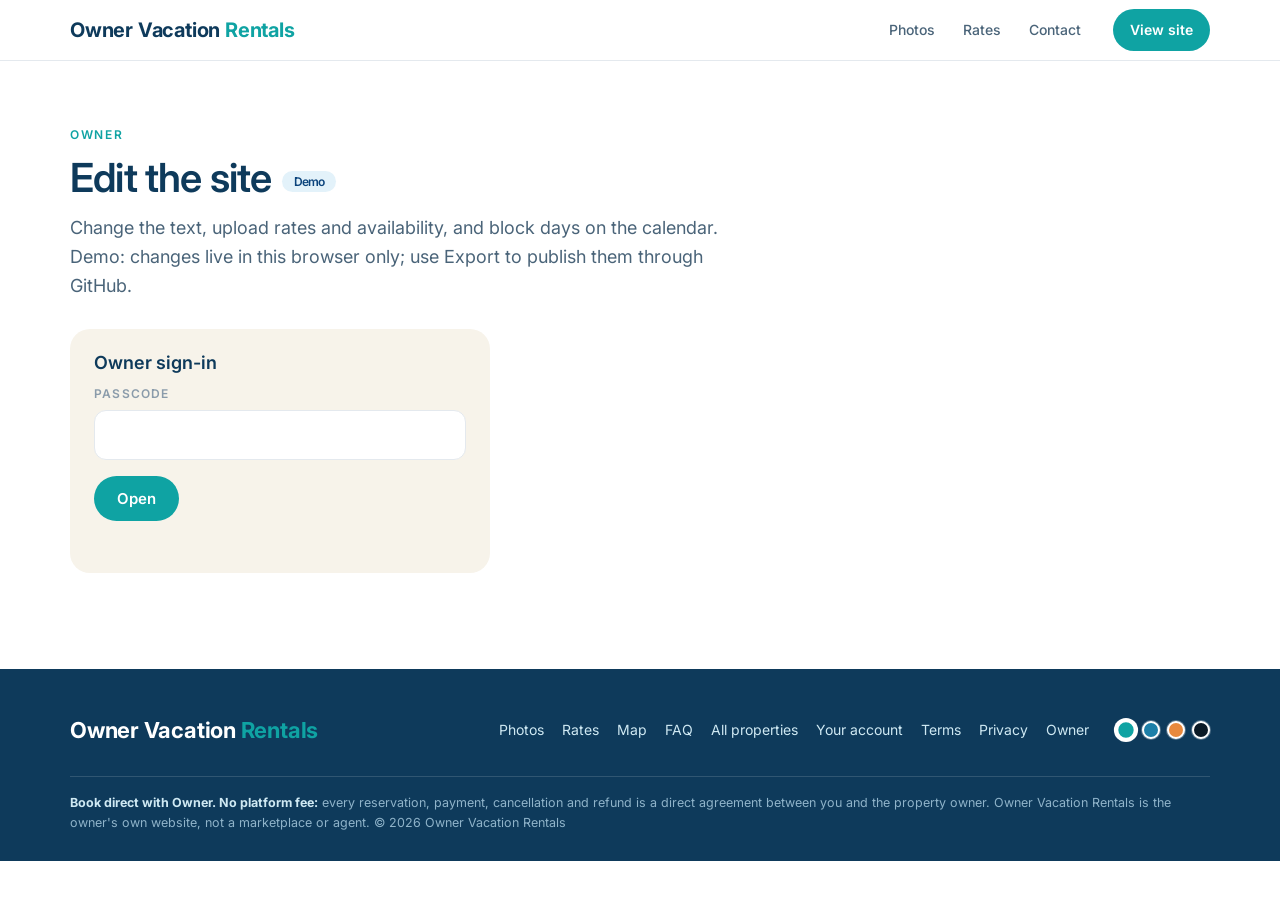
==== admin/index.html @ e8eaf0a7 "Per-domain brand: sundestinonline.com shows SunDestin Online, laketown815.com shows Laketown Wharf 8" ====
<!doctype html>
<html lang="en">
<head>
<meta charset="utf-8">
<meta name="viewport" content="width=device-width, initial-scale=1">
<meta name="robots" content="noindex, nofollow">
<title>Owner tools · Owner Vacation Rentals</title>
<link href="https://fonts.googleapis.com/css2?family=Inter:wght@400;500;600;700&display=swap" rel="stylesheet">
<link rel="stylesheet" href="../css/site_style.css?v=53">
<style>
  .admin_grid{display:grid;grid-template-columns:1fr 1fr;gap:20px}
  .admin_card{background:var(--sand);border-radius:var(--radius);padding:24px}
  .admin_card h3{margin-bottom:6px}
  .admin_card label{display:block;font-size:12px;font-weight:600;letter-spacing:.1em;text-transform:uppercase;color:var(--ink_3);margin:12px 0 6px}
  .admin_card input,.admin_card textarea{width:100%;font:inherit;font-size:15px;padding:12px 14px;border-radius:var(--radius_sm);border:1px solid var(--line);background:var(--page);color:var(--ink)}
  .admin_card textarea{min-height:180px;resize:vertical;line-height:1.5}
  .admin_card input:focus,.admin_card textarea:focus{outline:2px solid var(--accent);outline-offset:1px;border-color:transparent}
  .admin_card input[type=file]{padding:8px;background:transparent;border:0}
  .admin_msg{font-size:13px;line-height:1.5;margin-top:10px;white-space:pre-line;min-height:18px}
  .admin_msg.err{color:#B3261E}.admin_msg.ok{color:#137333}
  .admin_actions{display:flex;gap:10px;flex-wrap:wrap;margin-top:22px;align-items:center}
  .admin_hint{font-size:13px;color:var(--ink_3)}
  .admin_hint code{font-family:ui-monospace,Menlo,Consolas,monospace;font-size:12px;background:rgba(0,0,0,.06);padding:1px 6px;border-radius:4px}
  .admin_cal .quote_calendar{grid-template-columns:1fr 1fr}
  .admin_cal .cal_day.booked{cursor:pointer}
  .demo_badge{display:inline-block;background:var(--tile_b);color:var(--tile_b_ink);border-radius:var(--pill);padding:4px 12px;font-size:12px;font-weight:600;margin-left:10px;vertical-align:middle}
  @media (max-width:1040px){.admin_grid{grid-template-columns:1fr}}
  @media (max-width:720px){.admin_cal .quote_calendar{grid-template-columns:1fr}}
</style>
</head>
<body>
<header class="site_header">
  <div class="wrap">
    <a class="site_logo" href="../index.html" data-block="site_logo"></a>
    <nav class="site_nav" id="site_nav" data-block="site_nav" data-prefix="../index.html"></nav>
    <a class="btn btn_primary" href="../index.html">View site</a>
  </div>
</header>

<section id="admin">
  <div class="wrap">
    <div class="kicker" data-t="site.admin.kicker"></div>
    <h2><span data-t="site.admin.title"></span><span class="demo_badge">Demo</span></h2>
    <p class="lead" style="margin:14px 0 28px" data-t="site.admin.lead"></p>

    <form class="admin_card" id="gate" style="max-width:420px" novalidate>
      <h3 data-t="site.admin.gate_title"></h3>
      <label for="gate_code" data-t="site.admin.gate_label"></label><input id="gate_code" type="password" autocomplete="off">
      <button class="btn btn_primary" type="submit" style="margin-top:16px" data-t="site.admin.gate_btn"></button>
      <div class="admin_msg" id="gate_msg"></div>
    </form>

    <div id="tools" hidden>
      <div class="admin_grid">
        <div class="admin_card">
          <h3 data-t="site.admin.text_title"></h3>
          <label for="text_headline" data-t="site.admin.headline"></label><input id="text_headline">
          <label for="text_subhead" data-t="site.admin.subhead"></label><input id="text_subhead">
          <label for="text_description" data-t="site.admin.description"></label><textarea id="text_description"></textarea>
        </div>
        <div>
          <div class="admin_card" style="margin-bottom:20px">
            <h3 data-t="site.admin.rates_title"></h3>
            <div class="admin_hint">Columns: <code>property_id,start,end,season,label,nightly,min_nights</code>, start and end inclusive. <a href="../data/rates.csv" download>Download current</a></div>
            <input type="file" id="rates_file" accept=".csv,text/csv">
            <div class="admin_msg" id="rates_msg"></div>
          </div>
          <div class="admin_card">
            <h3 data-t="site.admin.availability_title"></h3>
            <div class="admin_hint">Columns: <code>property_id,checkin,checkout,status,note</code>, check-out is the departure day. <a href="../data/availability.csv" download>Download current</a></div>
            <input type="file" id="availability_file" accept=".csv,text/csv">
            <div class="admin_msg" id="availability_msg"></div>
          </div>
        </div>
      </div>

      <div class="admin_card admin_cal" style="margin-top:20px">
        <h3 data-t="site.admin.calendar_title"></h3>
        <p class="admin_hint" data-t="site.admin.calendar_hint"></p>
        <div class="quote_calendar" id="admin_calendar"></div>
      </div>

      <div class="admin_actions">
        <button class="btn btn_primary" id="save_btn" data-t="site.admin.save_btn"></button>
        <button class="btn btn_ghost" id="export_btn" data-t="site.admin.export_btn"></button>
        <button class="btn btn_ghost" id="reset_btn" data-t="site.admin.reset_btn"></button>
        <button class="btn btn_ghost" id="signout_btn" data-t="site.admin.signout_btn"></button>
        <span class="admin_msg" id="save_msg"></span>
      </div>
      <p class="admin_hint" style="margin-top:16px">To publish: Export, then commit <code>data/properties.js</code>, <code>data/rates.csv</code> and <code>data/availability.csv</code> to GitHub. Hosting redeploys on push.</p>
    </div>
  </div>
</section>

<footer class="site_footer" id="site_footer">
  <div class="wrap">
    <div class="footer_row">
      <a class="site_logo" href="../index.html" data-block="site_logo"></a>
      <nav class="footer_links" data-block="footer_links" data-prefix="../index.html"></nav>
      <label class="site_theme" data-block="site_theme"></label>
    </div>
    <div class="footer_legal"><b data-t="site.footer.legal_lead"></b> <span data-t="site.footer.legal"></span> © <span id="footer_year"></span> <span data-t="site.footer.copyright"></span></div>
  </div>
</footer>
<script src="../data/site_text.js?v=53"></script>
<script src="../data/properties.js?v=53"></script>
<script src="../js/csv.js?v=53"></script>
<script src="../js/site_store.js?v=53"></script>
<script src="../js/site_app.js?v=53"></script>
<script>
(function () {
  var S = window.SDO_STORE, C = window.SDO_CSV, T = window.SDO_SITE.admin;
  var pid = new URLSearchParams(location.search).get("p");
  var P = window.SDO_PROPERTIES.filter(function (p) { return p.id === pid; })[0] || window.SDO_PROPERTIES.filter(function (p) { return p.featured; })[0] || window.SDO_PROPERTIES[0];
  var $ = function (s) { return document.querySelector(s); }, $$ = function (s, r) { return Array.prototype.slice.call((r || document).querySelectorAll(s)); };
  var esc = function (s) { return String(s == null ? "" : s).replace(/&/g, "&amp;").replace(/</g, "&lt;").replace(/"/g, "&quot;"); };
  function msg(id, cls, text) { var m = $(id); m.className = m.className.replace(/ (ok|err)/g, "") + " " + cls; m.textContent = text; }

  /* state being edited */
  var ratesCsv = null, availRows = [], availHeader = ["property_id", "checkin", "checkout", "status", "note"];
  var calMonth = new Date(); calMonth.setDate(1);

  function gate() {
    var open = S.isAdmin();
    $("#gate").hidden = open; $("#tools").hidden = !open;
    if (open) load();
  }
  $("#gate").addEventListener("submit", function (e) {
    e.preventDefault();
    if (S.adminSignIn($("#gate_code").value)) { $("#gate_code").value = ""; gate(); }
    else msg("#gate_msg", "err", T.gate_error);
  });
  $("#signout_btn").addEventListener("click", function () { S.adminSignOut(); gate(); });

  async function fetchText(url) { try { var r = await fetch(url, { cache: "no-store" }); return r.ok ? await r.text() : null; } catch (e) { return null; } }
  async function load() {
    var t = S.getText(P.id) || {};
    $("#text_headline").value = t.headline || P.headline;
    $("#text_subhead").value = t.subhead || P.subhead;
    $("#text_description").value = (t.description || P.description).join("\n\n");
    ratesCsv = S.getRatesCsv() || await fetchText("../data/rates.csv");
    var a = S.getAvailabilityCsv() || await fetchText("../data/availability.csv");
    availRows = a ? C.validateAvailability(C.parse(a)).rows : [];
    renderCal();
  }

  /* CSV uploads */
  function wire(inputId, msgId, validate, onOk) {
    $(inputId).addEventListener("change", function () {
      var f = this.files[0]; if (!f) return;
      var rd = new FileReader();
      rd.onload = function () {
        var v = validate(C.parse(rd.result));
        if (v.errors.length) { msg(msgId, "err", v.errors.length + " problem" + (v.errors.length > 1 ? "s" : "") + ":\n" + v.errors.slice(0, 15).join("\n")); return; }
        msg(msgId, "ok", v.rows.length + " rows, no problems."); onOk(rd.result, v.rows);
      };
      rd.readAsText(f);
    });
  }
  wire("#rates_file", "#rates_msg", C.validateRates, function (text) { ratesCsv = text; });
  wire("#availability_file", "#availability_msg", C.validateAvailability, function (text, rows) { availRows = rows; renderCal(); });

  /* calendar: click a day to block / unblock one night */
  function blockedSet() { var s = new Set(); availRows.filter(function (r) { return r.property_id === P.id; }).forEach(function (r) { C.nightsBetween(r.checkin, r.checkout).forEach(function (n) { s.add(n); }); }); return s; }
  function monthHtml(y, m, which) {
    var first = new Date(y, m, 1), days = new Date(y, m + 1, 0).getDate(), today = C.iso(new Date()), blocked = blockedSet();
    var h = '<div class="cal_month"><div class="cal_head"><button type="button" class="cal_nav" data-d="-1"' + (which ? " disabled" : "") + '>‹</button><b>' + first.toLocaleDateString("en-US", { month: "long", year: "numeric" }) + '</b><button type="button" class="cal_nav" data-d="1"' + (which ? "" : " disabled") + '>›</button></div><div class="cal_grid">';
    h += "SMTWTFS".split("").map(function (d) { return '<span class="dow">' + d + "</span>"; }).join("");
    for (var i = 0; i < first.getDay(); i++) h += "<span></span>";
    for (var d = 1; d <= days; d++) {
      var s = C.iso(new Date(y, m, d)), cls = "cal_day" + (s < today ? " past" : blocked.has(s) ? " booked" : "");
      h += '<button type="button" class="' + cls + '" data-day="' + s + '"' + (s < today ? " disabled" : "") + "><span>" + d + "</span></button>";
    }
    return h + "</div></div>";
  }
  function renderCal() {
    var y = calMonth.getFullYear(), m = calMonth.getMonth(), cal = $("#admin_calendar");
    cal.innerHTML = monthHtml(y, m, 0) + monthHtml(y + (m === 11 ? 1 : 0), (m + 1) % 12, 1);
    $$(".cal_nav", cal).forEach(function (b) { b.addEventListener("click", function () { calMonth.setMonth(calMonth.getMonth() + +b.getAttribute("data-d")); renderCal(); }); });
    $$(".cal_day:not([disabled])", cal).forEach(function (b) { b.addEventListener("click", function () { toggle(b.getAttribute("data-day")); }); });
  }
  function toggle(day) {
    /* rebuild rows as single-night entries for this property, then merge consecutive nights */
    var nights = blockedSet();
    if (nights.has(day)) nights.delete(day); else nights.add(day);
    var sorted = Array.from(nights).sort(), rows = [], cur = null;
    sorted.forEach(function (n) {
      var next = C.iso(C.addDays(new Date(n + "T12:00"), 1));
      if (cur && cur.checkout === n) cur.checkout = next;
      else { cur = { property_id: P.id, checkin: n, checkout: next, status: "blocked", note: "" }; rows.push(cur); }
    });
    availRows = availRows.filter(function (r) { return r.property_id !== P.id; }).concat(rows);
    renderCal();
  }

  /* save / export / reset */
  function availCsv() { return C.toCsv(availHeader, availRows); }
  function textObj() {
    return { headline: $("#text_headline").value.trim(), subhead: $("#text_subhead").value.trim(),
             description: $("#text_description").value.split(/\n\s*\n/).map(function (p) { return p.trim(); }).filter(Boolean) };
  }
  $("#save_btn").addEventListener("click", function () {
    S.setText(P.id, textObj());
    if (ratesCsv) S.setRatesCsv(ratesCsv);
    S.setAvailabilityCsv(availCsv());
    msg("#save_msg", "ok", T.saved);
  });
  function download(name, text, type) { var a = document.createElement("a"); a.href = URL.createObjectURL(new Blob([text], { type: type || "text/plain" })); a.download = name; a.click(); }
  $("#export_btn").addEventListener("click", function () {
    var t = textObj(), src = JSON.stringify(window.SDO_PROPERTIES, null, 2);
    var props = window.SDO_PROPERTIES.map(function (p) { return p.id === P.id ? Object.assign({}, p, t) : p; });
    var js = "/* Owner Vacation Rentals — PROPERTY DATA (exported from admin.html " + new Date().toISOString().slice(0, 10) + ") */\nwindow.SDO_PROPERTIES = " + JSON.stringify(props, null, 2) + ";\n";
    download("properties.js", js, "text/javascript");
    if (ratesCsv) download("rates.csv", ratesCsv, "text/csv");
    download("availability.csv", availCsv(), "text/csv");
    msg("#save_msg", "ok", "Exported. Commit the files under data/ to publish.");
  });
  $("#reset_btn").addEventListener("click", function () {
    if (!confirm("Discard the changes saved in this browser?")) return;
    S.clearText(P.id); S.clearCsv(); load(); msg("#save_msg", "ok", T.reset_done);
  });
  gate();
})();
</script>
</body>
</html>
---- css/site_style.css ----
/* Owner Vacation Rentals — one stylesheet for every page.
   Names: snake_case, object first then part (gallery_tile, quote_calendar).
   Sections: 1 tokens · 2 base · 3 header + nav · 4 hero · 5 gallery · 6 condo + amenities
             7 rates (packages + calendar + quote) · 8 location · 9 reviews, inquiry, faq
             10 footer · 11 gallery viewer · 12 property cards · 13 motion + phone */

/* ───────────── 1. Tokens (themes switch this set) ───────────── */
:root{
  --font: 'Inter', system-ui, -apple-system, 'Segoe UI', Roboto, Arial, sans-serif;
  --ink: #0E3A5B;  --ink_2: #4A6479;  --ink_3: #8A9BAA;
  --accent: #0FA3A3; --accent_dark: #0B8282; --link: #1D7FA8;
  --tile_a: #CFEFEA; --tile_a_ink: #085041;
  --tile_b: #E3F2FA; --tile_b_ink: #0C447C;
  --page: #FFFFFF; --sand: #F7F3EA; --line: #E4E9EE; --on_accent: #FFFFFF;
  --footer_bg: #0E3A5B; --footer_ink: #CFE9F3; --footer_muted: #8FB3C9;
  --season_off: #9AB7C9; --season_shoulder: #0FA3A3; --season_peak: #1D7FA8; --season_holiday: #0E3A5B;
  --radius: 20px; --radius_sm: 12px; --pill: 999px;
  --shadow: 0 10px 30px rgba(14,58,91,.10);
  --max: 1180px;
}
:root[data-theme="deep_gulf"]{
  --ink:#0B2A44; --ink_2:#3F5A72; --accent:#1D7FA8; --accent_dark:#15627F; --link:#0FA3A3;
  --tile_a:#DCEBF5; --tile_b:#E8F6F4; --tile_a_ink:#0B2A44; --tile_b_ink:#085041; --sand:#F2F6F9;
  --footer_bg:#0B2A44; --season_shoulder:#1D7FA8; --season_peak:#0FA3A3;
}
:root[data-theme="sunset_sand"]{
  --ink:#2B3A48; --ink_2:#5E6E7C; --accent:#E8893D; --accent_dark:#C76F2A; --link:#1D7FA8;
  --tile_a:#FBE9D7; --tile_b:#E3F2FA; --tile_a_ink:#6B3B12; --tile_b_ink:#0C447C; --sand:#FBF6EE;
  --footer_bg:#2B3A48; --footer_ink:#F4E6D6; --footer_muted:#C9B29A;
  --season_off:#D9C7B4; --season_shoulder:#E8893D; --season_peak:#C76F2A; --season_holiday:#2B3A48;
}
:root[data-theme="night_swim"]{
  --ink:#E8F1F6; --ink_2:#B6C6D2; --ink_3:#7F93A3; --accent:#2FC4C4; --accent_dark:#1FA8A8; --link:#6CC1E6;
  --tile_a:#113B45; --tile_b:#13304A; --tile_a_ink:#CFEFEA; --tile_b_ink:#DCEBF5;
  --page:#0B1A26; --sand:#10222F; --line:#1F3442; --on_accent:#06202A;
  --footer_bg:#071219; --footer_ink:#CFE9F3; --footer_muted:#7F93A3;
  --shadow: 0 10px 30px rgba(0,0,0,.45);
}

/* ───────────── 2. Base ───────────── */
*{box-sizing:border-box}
[hidden]{display:none!important}
html{scroll-behavior:smooth;-webkit-text-size-adjust:100%}
body{margin:0;font-family:var(--font);font-size:16px;line-height:1.6;color:var(--ink);background:var(--page);transition:background .25s,color .25s}
img{display:block;max-width:100%}
a{color:var(--link);text-decoration:none}
h1,h2,h3{margin:0;font-weight:600;letter-spacing:-.02em;line-height:1.1}
h1{font-size:clamp(34px,6vw,64px)}
h2{font-size:clamp(26px,3.6vw,40px)}
h3{font-size:18px;letter-spacing:0}
p{margin:0 0 1em}
.wrap{max-width:var(--max);margin:0 auto;padding:0 20px}
section{padding:64px 0}
.kicker{font-size:12px;font-weight:600;letter-spacing:.14em;text-transform:uppercase;color:var(--accent);margin-bottom:12px}
.lead{font-size:18px;color:var(--ink_2);max-width:60ch}
.muted{color:var(--ink_2)}
.btn{display:inline-flex;align-items:center;justify-content:center;gap:8px;padding:12px 22px;border-radius:var(--pill);font-weight:600;font-size:15px;border:1.5px solid transparent;cursor:pointer;transition:transform .15s,background .15s,box-shadow .15s;font-family:inherit}
.btn_primary{background:var(--accent);color:var(--on_accent)}
.btn_primary:hover{background:var(--accent_dark);transform:translateY(-1px);box-shadow:var(--shadow)}
.btn_ghost{background:transparent;color:var(--ink);border-color:var(--line)}
.btn_ghost:hover{background:var(--sand)}

/* ───────────── 3. Header + slim nav ───────────── */
.site_header{position:sticky;top:0;z-index:50;background:color-mix(in srgb,var(--page) 88%,transparent);backdrop-filter:blur(12px);border-bottom:1px solid var(--line)}
.site_header .wrap{display:flex;align-items:center;gap:20px;height:60px}
.site_logo{font-weight:700;font-size:20px;color:var(--ink);letter-spacing:-.01em;white-space:nowrap}
.site_logo span{color:var(--accent)}
.site_nav{display:flex;gap:4px;margin-left:auto;align-items:center}
.site_nav a{white-space:nowrap;padding:8px 12px;border-radius:var(--pill);color:var(--ink_2);font-weight:500;font-size:14px}
.site_nav a:hover,.site_nav a.active{color:var(--ink);background:var(--sand)}
.site_header .btn{padding:9px 16px;font-size:14px}
.site_switches{display:flex;align-items:center;gap:10px;margin-left:auto}
.site_switches:has(.site_nav){margin-left:0;flex:1}
.site_lang{display:inline-flex;border:1px solid var(--line);border-radius:var(--pill);overflow:hidden}
.site_lang button,.site_lang a{text-decoration:none;font:inherit;font-size:12px;font-weight:700;letter-spacing:.04em;padding:6px 10px;border:0;background:transparent;color:var(--ink_2);cursor:pointer}
.site_lang button.on,.site_lang a.on{background:var(--accent);color:var(--on_accent)}
.site_account{display:inline-flex;align-items:center;gap:6px;padding:0 12px;height:33px;box-sizing:border-box;border-radius:var(--pill);border:1px solid var(--line);font-size:13px;font-weight:600;color:var(--ink);white-space:nowrap}
.site_account::before{content:"";width:16px;height:16px;border-radius:50%;background:var(--tile_a);box-shadow:inset 0 -5px 0 var(--accent)}
.site_account.on{background:var(--tile_a);color:var(--tile_a_ink);border-color:transparent}
.site_account:hover{background:var(--sand)}
.site_theme_head{color:var(--ink_2)}
.site_header .site_theme select{color:var(--ink);background-color:var(--sand);border-color:var(--line);font-weight:500}
.site_header .site_theme select option{color:var(--ink);background:var(--page)}
.site_theme_head span{display:none}
.site_theme{display:inline-flex;align-items:center;gap:7px}
.theme_dot{width:18px;height:18px;border-radius:50%;border:2px solid #fff;box-shadow:0 0 0 1px var(--line);cursor:pointer;padding:0;transition:transform .15s}
.theme_dot:hover{transform:scale(1.15)}
.theme_dot.on{box-shadow:0 0 0 2px var(--accent);transform:scale(1.1)}
/* header: one dot (the current theme); hover, focus or tap fans out the other three */
.site_theme_head .theme_dot:not(.on){width:0;opacity:0;margin-left:-7px;transform:scale(.4);pointer-events:none;border-width:0;box-shadow:none;transition:width .18s,opacity .18s,margin .18s,transform .18s}
.site_theme_head:hover .theme_dot:not(.on),.site_theme_head:focus-within .theme_dot:not(.on),.site_theme_head.open .theme_dot:not(.on){width:18px;opacity:1;margin-left:0;transform:none;pointer-events:auto;border-width:2px;box-shadow:0 0 0 1px var(--line)}
.site_theme_head .theme_dot.on{order:-1}
.site_theme_head{border:1px solid var(--line);border-radius:var(--pill);padding:0 7px;height:33px;box-sizing:border-box;gap:6px;transition:background .15s}
.site_theme_head:hover,.site_theme_head.open{background:var(--sand)}
.site_theme_head .theme_dot{width:16px;height:16px;border-width:1.5px}
.site_theme_head .theme_dot.on{box-shadow:0 0 0 1.5px var(--accent);transform:none}
.site_theme_head:hover .theme_dot:not(.on),.site_theme_head:focus-within .theme_dot:not(.on),.site_theme_head.open .theme_dot:not(.on){width:16px}
.site_theme_head .theme_dot:not(.on){margin-left:-6px}
.site_footer .theme_dot{box-shadow:0 0 0 1px rgba(255,255,255,.3)}
.site_footer .theme_dot.on{box-shadow:0 0 0 2px #fff}
.site_theme select{font:inherit;font-size:13px;color:var(--footer_ink);background:rgba(255,255,255,.08);border:1px solid rgba(255,255,255,.18);border-radius:var(--pill);padding:6px 28px 6px 12px;appearance:none;-webkit-appearance:none;cursor:pointer;
  background-image:url("data:image/svg+xml,%3Csvg xmlns='http://www.w3.org/2000/svg' width='12' height='12' viewBox='0 0 24 24' fill='none' stroke='%238FB3C9' stroke-width='2.5' stroke-linecap='round' stroke-linejoin='round'%3E%3Cpath d='m6 9 6 6 6-6'/%3E%3C/svg%3E");background-repeat:no-repeat;background-position:right 10px center}

/* ───────────── 4. Hero: text left, clean photo right ───────────── */
.hero{padding:40px 0 28px}
.hero_grid{display:grid;grid-template-columns:1fr 1.4fr;gap:40px;align-items:stretch}
.hero_title{font-size:clamp(26px,3.3vw,44px);margin-bottom:18px;line-height:1.15}
.hero_title span{white-space:nowrap}
.hero_title_soft{color:var(--accent)}
.hero_sub{font-size:18px;color:var(--ink_2);max-width:48ch;margin:0}
.hero_sub strong{color:var(--ink);font-weight:600}
.hero_chips{display:flex;flex-wrap:wrap;gap:8px;margin-bottom:0}
.hero_chip{display:inline-flex;align-items:center;padding:7px 14px;border-radius:var(--pill);font-size:14px;font-weight:500;background:var(--sand);color:var(--ink)}
.hero_photo{position:relative;border-radius:var(--radius);overflow:hidden;min-height:480px;background:var(--tile_b);box-shadow:var(--shadow)}
.hero_text{display:flex;flex-direction:column;justify-content:space-between;gap:16px}
.hero_sub2{margin-bottom:auto}
.hero_photo img{position:absolute;inset:0;width:100%;height:100%;object-fit:cover}
.hero_line{display:flex;flex-wrap:wrap;gap:10px;justify-content:center;margin:24px auto 0}
.hero_pill{display:inline-flex;align-items:center;padding:8px 16px;border-radius:var(--pill);font-size:14px;font-weight:600;background:var(--sand);color:var(--ink)}
.hero_pill.on{background:var(--accent);color:var(--on_accent);box-shadow:var(--shadow)}

/* ───────────── 5. Gallery ───────────── */
.gallery_filters{display:flex;gap:8px;flex-wrap:wrap;margin:0 0 20px}
.gallery_filters button{font:inherit;font-size:14px;font-weight:500;padding:8px 16px;border-radius:var(--pill);border:1px solid var(--line);background:transparent;color:var(--ink_2);cursor:pointer}
.gallery_filters button.on{background:var(--tile_a);color:var(--tile_a_ink);border-color:transparent}
.gallery_grid{display:grid;grid-template-columns:repeat(4,1fr);grid-auto-rows:220px;gap:12px}
.gallery_tile{position:relative;border-radius:var(--radius);overflow:hidden;background:var(--tile_b);cursor:pointer;border:0;padding:0;text-align:left;font:inherit}
.gallery_tile img{width:100%;height:100%;object-fit:cover;transition:transform .5s ease}
.gallery_tile:hover img{transform:scale(1.04)}
.gallery_tile .cap{position:absolute;left:14px;bottom:12px;background:rgba(14,58,91,.72);color:#fff;font-size:13px;font-weight:500;padding:5px 12px;border-radius:var(--pill);backdrop-filter:blur(6px)}
.gallery_tile.w2{grid-column:span 2}.gallery_tile.h2{grid-row:span 2}
.gallery_tile.more{display:flex;align-items:center;justify-content:center;background:var(--tile_a);color:var(--tile_a_ink);font-weight:600;font-size:18px}

/* ───────────── 6. Condo + amenities ───────────── */
.condo_split{display:grid;grid-template-columns:1.1fr .9fr;gap:40px;align-items:center}
.condo_desc{margin-top:22px;max-width:62ch;color:var(--ink_2)}
.condo_facts{background:var(--page);border-radius:var(--radius);padding:28px}
.condo_facts dl{display:grid;grid-template-columns:1fr 1fr;gap:16px 20px;margin:0}
.condo_facts dt{font-size:12px;font-weight:600;letter-spacing:.1em;text-transform:uppercase;color:var(--ink_3)}
.condo_facts dd{margin:4px 0 0;font-weight:500}
.condo_facts .wide{grid-column:1/-1}
.condo_facts ul{margin:4px 0 0;padding-left:18px}
.amenity_groups{display:grid;grid-template-columns:repeat(3,1fr);gap:32px}
.amenity_group svg{width:40px;height:40px;color:var(--accent);margin-bottom:12px}
.amenity_group h3{font-size:20px;margin-bottom:10px;letter-spacing:-.01em}
.amenity_group ul{list-style:none;margin:0;padding:0}
.amenity_group li{padding:7px 0;border-bottom:1px solid var(--line);font-size:15px;color:var(--ink_2)}
.amenity_group li:last-child{border-bottom:0}

/* ───────────── 7. Rates: packages + calendar + quote ───────────── */
.rates_grid{display:grid;grid-template-columns:.9fr 1.1fr;gap:24px;align-items:stretch}
.rates_left{display:flex;flex-direction:column;min-height:0}
.rates_left .package_list{flex:1 1 0;min-height:0;overflow-y:auto;padding-right:4px;scrollbar-width:thin}
.inquiry_occupancy{display:grid;grid-template-columns:1fr 1fr;gap:12px}
.season_band{display:flex;gap:4px;height:12px;margin:16px 0 6px}
.season_band span{border-radius:6px;flex:1}
.season_months{display:grid;grid-template-columns:repeat(12,1fr);font-size:11px;font-weight:600;letter-spacing:.06em;color:var(--ink_3);text-align:center;margin-bottom:16px}
.season_legend{display:flex;flex-wrap:wrap;gap:8px 18px;font-size:14px;margin-bottom:22px}
.season_legend span{display:inline-flex;align-items:center;gap:8px}
.season_legend i{width:12px;height:12px;border-radius:50%;display:inline-block}
.package_list{display:flex;flex-direction:column;gap:6px}
.package_card{flex:1 0 auto}
.package_card{display:grid;grid-template-columns:6px 1fr auto;gap:0 12px;align-items:center;background:var(--page);border-radius:var(--radius_sm);padding:8px 14px 8px 0;border:0;text-align:left;font:inherit;cursor:pointer;transition:transform .15s,box-shadow .15s;overflow:hidden}
.package_card:hover{transform:translateY(-1px);box-shadow:var(--shadow)}
.package_card.on{outline:2px solid var(--accent)}
.package_card i{display:block;height:100%;border-radius:0 3px 3px 0}
.package_card b{display:block;font-size:14px;color:var(--ink);line-height:1.2}
.package_card small{display:block;font-size:12px;color:var(--ink_3);line-height:1.3}
.package_card .price{text-align:right;font-weight:700;font-size:15px;color:var(--ink)}
.rate_note{font-size:13px;color:var(--ink_3);margin-top:14px}
.quote_card{background:var(--page);border-radius:var(--radius);padding:24px}
.quote_card h3{margin-bottom:4px}
.quote_head{display:flex;justify-content:space-between;align-items:flex-start;gap:16px;margin-bottom:10px}
.quote_head .quote_hint{margin-bottom:0}
.quote_kicker{margin-bottom:6px}
.quote_occupancy{display:grid;gap:6px;flex:none}
.quote_occupancy .occ_line{justify-content:flex-end}
.quote_reserve{margin-top:18px;width:100%;font-size:16px;padding:14px 22px}
.reserve_panel{display:grid;grid-template-columns:1fr 1fr;gap:12px;margin-top:16px;padding-top:16px;border-top:1px solid var(--line)}
.reserve_panel .full{grid-column:1/-1}
.reserve_panel label{display:block;font-size:12px;font-weight:600;letter-spacing:.1em;text-transform:uppercase;color:var(--ink_3);margin-bottom:6px}
.reserve_panel input:not([type=checkbox]){width:100%;font:inherit;font-size:15px;padding:12px 14px;border-radius:var(--radius_sm);border:1px solid var(--line);background:var(--page);color:var(--ink)}
.reserve_panel input:focus{outline:2px solid var(--accent);outline-offset:1px;border-color:transparent}
.reserve_agree{font-size:14px;text-transform:none;letter-spacing:0;font-weight:500;color:var(--ink_2);display:flex;gap:8px;align-items:center}
.reserve_agree a{color:var(--accent);text-decoration:underline}
.reserve_actions{display:flex;gap:10px;flex-wrap:wrap}
.reserve_msg{font-size:14px;color:#B45309;min-height:1em}
.reserve_done{margin-top:16px;padding:16px 18px;border-radius:var(--radius_sm);background:var(--sand);font-size:15px}
.reserve_done b{display:block;margin-bottom:4px}
.reserve_done .muted{font-size:13px}
.contact_strip{padding:40px 0}
.contact_row{display:grid;grid-template-columns:1.2fr 1fr;gap:32px;align-items:center;background:var(--tile_a);color:var(--tile_a_ink);border-radius:var(--radius);padding:32px 40px}
.contact_row h2{color:var(--tile_a_ink)}
.contact_row .lead{color:inherit;opacity:.85}
.contact_row .kicker{color:inherit;opacity:.7}
.contact_row .inquiry_contact{margin-top:0;font-size:17px;font-weight:600}
.occ_line{display:flex;align-items:center;gap:10px;font-size:13px;color:var(--ink_2)}
.occ_line span{width:64px}
.quote_occupancy select{font:inherit;font-size:13px;padding:5px 26px 5px 10px;border-radius:var(--pill);border:1px solid var(--line);background:var(--sand);color:var(--ink);appearance:none;-webkit-appearance:none;cursor:pointer;
  background-image:url("data:image/svg+xml,%3Csvg xmlns='http://www.w3.org/2000/svg' width='12' height='12' viewBox='0 0 24 24' fill='none' stroke='%238A9BAA' stroke-width='2.5' stroke-linecap='round' stroke-linejoin='round'%3E%3Cpath d='m6 9 6 6 6-6'/%3E%3C/svg%3E");background-repeat:no-repeat;background-position:right 9px center}
.quote_hint{font-size:13px;color:var(--ink_3);margin-bottom:14px}
.quote_calendar{display:grid;grid-template-columns:1fr 1fr;gap:20px;user-select:none;-webkit-user-select:none}
.cal_month{min-width:0}
.cal_head{display:flex;align-items:center;justify-content:space-between;margin-bottom:8px;font-size:14px}
.cal_nav{width:30px;height:30px;border-radius:50%;border:1px solid var(--line);background:var(--page);color:var(--ink);cursor:pointer;font-size:17px;line-height:1}
.cal_nav:hover{background:var(--sand)}
.cal_nav[disabled]{visibility:hidden}
.cal_grid{display:grid;grid-template-columns:repeat(7,1fr);gap:3px}
.cal_grid .dow{font-size:10px;font-weight:700;color:var(--ink_3);text-align:center;padding:4px 0}
.cal_day{font:inherit;border:0;border-radius:8px;background:var(--sand);color:var(--ink);padding:5px 0 3px;display:flex;flex-direction:column;align-items:center;gap:1px;cursor:pointer;min-height:42px}
.cal_day span{font-size:13px;font-weight:600;line-height:1}
.cal_day i{font-style:normal;font-size:9.5px;color:var(--ink_3)}
.cal_day:hover{background:var(--tile_b);color:var(--tile_b_ink)}
.cal_day.past{background:transparent;color:var(--ink_3);cursor:default}
.cal_day.booked{color:var(--ink_3);text-decoration:line-through;cursor:not-allowed;background:repeating-linear-gradient(135deg,transparent 0 4px,var(--line) 4px 5px)}
.cal_day.sel{background:var(--tile_a);color:var(--tile_a_ink)}
.cal_day.sel i{color:var(--tile_a_ink);opacity:.75}
.cal_day.in,.cal_day.out{background:var(--accent);color:var(--on_accent)}
.cal_day.out_ok{cursor:pointer;text-decoration:none;background:var(--sand)}
.cal_day.too_soon{background:transparent;color:var(--ink_3);cursor:not-allowed}
.cal_day.too_soon i{visibility:hidden}
.cal_day.in i,.cal_day.out i{color:var(--on_accent);opacity:.85}
.cal_legend{display:flex;gap:14px;font-size:12px;color:var(--ink_2);margin:10px 0 16px}
.cal_legend span{display:inline-flex;align-items:center;gap:6px}
.cal_legend i{width:12px;height:12px;border-radius:4px;display:inline-block}
.cal_legend .l_free{background:var(--sand);border:1px solid var(--line)}
.cal_legend .l_booked{background:repeating-linear-gradient(135deg,transparent 0 3px,var(--line) 3px 4px);border:1px solid var(--line)}
.cal_legend .l_sel{background:var(--accent)}
.quote_dates{display:grid;grid-template-columns:1fr 1fr;gap:12px;margin-bottom:14px}
.quote_dates label,.inquiry_form label{display:block;font-size:12px;font-weight:600;letter-spacing:.1em;text-transform:uppercase;color:var(--ink_3);margin-bottom:6px}
.quote_dates input,.inquiry_form input,.inquiry_form select,.inquiry_form textarea{width:100%;font:inherit;font-size:15px;padding:12px 14px;border-radius:var(--radius_sm);border:1px solid var(--line);background:var(--page);color:var(--ink)}
.quote_dates input:focus,.inquiry_form :focus{outline:2px solid var(--accent);outline-offset:1px;border-color:transparent}
.quote_result{border-top:1px solid var(--line);padding-top:14px;font-size:15px}
.quote_result div{display:flex;justify-content:space-between;padding:4px 0}
.quote_result .tot{font-weight:700;font-size:20px;border-top:1px solid var(--line);margin-top:8px;padding-top:12px}
.quote_result .hint{color:var(--ink_3);font-size:13px;display:block}
.quote_result .warn{color:#B45309}

/* ───────────── 8. Location ───────────── */
.location_grid{display:grid;grid-template-columns:1fr 1fr;gap:24px}
.location_note{font-size:13px;color:var(--ink_3);margin:8px 0 0;display:flex;align-items:center;gap:8px}
.location_note::before{content:"";width:22px;height:0;border-top:2px dashed #0FA3A3}
.location_map{border-radius:var(--radius);overflow:hidden;min-height:380px;height:420px;background:var(--tile_b);z-index:0}
.location_map iframe{width:100%;height:100%;min-height:380px;border:0;display:block}
.location_nearby{display:flex;flex-direction:column;background:var(--page);border-radius:var(--radius);padding:6px 8px;align-self:start}
.near_row{display:flex;align-items:center;gap:14px;padding:13px 12px;border-bottom:1px solid var(--line);border-radius:var(--radius_sm);font-weight:500;transition:background .15s}
.near_row:last-child{border-bottom:0}
.near_row.has_pin{cursor:pointer}
.near_row.has_pin:hover,.near_row.hover{background:var(--tile_a);color:var(--tile_a_ink)}
.near_num.home{background:#F26B3A;box-shadow:inset 0 0 0 3px #fff;border:1px solid #F26B3A}
.near_num{flex:none;width:26px;height:26px;border-radius:50%;background:var(--link);color:#fff;font-style:normal;font-size:12px;font-weight:700;display:flex;align-items:center;justify-content:center;transition:transform .15s,background .15s}
.near_row.hover .near_num,.near_row.has_pin:hover .near_num{background:var(--accent);transform:scale(1.15)}
.near_name{flex:1}
.near_dist{font-size:13px;color:var(--ink_2);white-space:nowrap}
.near_row.hover .near_dist,.near_row.has_pin:hover .near_dist{color:inherit}
/* map pins (Leaflet divIcon) */
.pin{background:transparent;border:0}
.pin span{display:flex;align-items:center;justify-content:center;width:28px;height:28px;border-radius:50%;background:var(--link);color:#fff;font:700 12px/1 var(--font);border:2px solid #fff;box-shadow:0 2px 8px rgba(14,58,91,.35);transition:transform .15s,background .15s}
.pin.hover span{background:var(--accent);transform:scale(1.25)}
.pin_home{background:transparent;border:0}
.pin_home svg{filter:drop-shadow(0 3px 6px rgba(14,58,91,.4))}
.leaflet-container{font-family:var(--font)}

/* ───────────── 9. Reviews, inquiry, FAQ ───────────── */
.review_head{display:flex;align-items:center;justify-content:space-between;gap:16px;margin-bottom:24px}
.review_nav{display:flex;gap:8px}
.review_nav button{width:40px;height:40px;border-radius:50%;border:1px solid var(--line);background:var(--page);color:var(--ink);cursor:pointer;font-size:20px;line-height:1}
.review_nav button:hover{background:var(--tile_a)}
.review_list{display:flex;gap:12px;overflow-x:auto;scroll-snap-type:x mandatory;padding-bottom:6px;scrollbar-width:thin}
.review_list blockquote{margin:0;flex:0 0 min(360px,85%);scroll-snap-align:start;background:var(--page);border-radius:var(--radius);padding:24px;font-size:15px}
.review_list cite i{font-style:normal;color:var(--accent)}
.review_tools{margin-top:12px}
#reviews{padding-bottom:40px}
.review_form{background:var(--page);border-radius:var(--radius);padding:24px;margin-top:16px;max-width:620px}
.review_form label{display:block;font-size:12px;font-weight:600;letter-spacing:.1em;text-transform:uppercase;color:var(--ink_3);margin:12px 0 6px}
.review_form select,.review_form textarea,.review_form input{width:100%;font:inherit;font-size:15px;padding:12px 14px;border-radius:var(--radius_sm);border:1px solid var(--line);background:var(--page);color:var(--ink)}
.review_form textarea{min-height:110px;resize:vertical}
.review_actions{display:flex;gap:10px;flex-wrap:wrap;margin-top:16px}
.review_msg{font-size:14px;margin-top:10px}.review_msg.err{color:#B3261E}.review_msg.ok{color:#137333}
.review_list cite{display:block;margin-top:12px;font-style:normal;font-size:13px;color:var(--ink_2)}
.review_list .stars{color:var(--accent);letter-spacing:2px;margin-bottom:8px}
.review_list blockquote{border:1px solid var(--line)}
.review_empty{background:var(--tile_a);color:var(--tile_a_ink);border-radius:var(--radius);padding:28px;font-size:15px}
.review_empty a{font-weight:600}
.inquiry_panel{background:var(--tile_a);color:var(--tile_a_ink);border-radius:var(--radius);padding:40px;display:grid;grid-template-columns:.9fr 1.1fr;gap:40px}
.inquiry_panel h2{color:var(--tile_a_ink)}
.inquiry_panel .lead{color:inherit;opacity:.85}
.inquiry_contact{margin-top:18px;font-size:15px;display:grid;gap:6px}
.inquiry_form{display:grid;grid-template-columns:1fr 1fr;gap:12px}
.inquiry_form label{color:var(--tile_a_ink);opacity:.8}
.inquiry_form .full{grid-column:1/-1}
.inquiry_form textarea{min-height:96px;resize:vertical}
.inquiry_sent{grid-column:1/-1;font-size:14px}
.faq_list details{background:var(--sand);border-radius:var(--radius_sm);margin-bottom:10px;padding:0 20px;transition:background .2s}
.faq_list details[open]{background:var(--tile_a);color:var(--tile_a_ink)}
.faq_list summary{cursor:pointer;list-style:none;font-weight:600;font-size:16px;padding:16px 0;display:flex;align-items:center;gap:14px}
.faq_list summary::-webkit-details-marker{display:none}
.faq_list summary::before{content:"+";flex:none;width:28px;height:28px;border-radius:50%;background:var(--page);color:var(--accent);font-size:20px;font-weight:400;line-height:1;display:flex;align-items:center;justify-content:center;transition:transform .2s,background .2s}
.faq_list details[open] summary::before{content:"\2013";background:var(--accent);color:var(--on_accent)}
.faq_list p{color:var(--ink_2);margin:0 0 18px 42px;max-width:70ch}
.faq_list details[open] p{color:var(--tile_a_ink);opacity:.9}

/* ───────────── 10. Footer (one row) ───────────── */
.site_footer{background:var(--footer_bg);color:var(--footer_ink);padding:44px 0 28px;margin-top:32px}
.footer_row{display:flex;flex-wrap:wrap;align-items:center;gap:16px 28px}
.footer_row .site_logo{color:#fff;font-size:22px}
.footer_links{display:flex;flex-wrap:wrap;gap:4px 18px;margin-left:auto}
.footer_links a{color:var(--footer_ink);font-size:14px}
.footer_links a:hover{color:#fff}
.footer_tagline{font-size:14px;color:var(--footer_muted);margin:14px 0 0;max-width:60ch}
.footer_legal{border-top:1px solid rgba(255,255,255,.14);margin-top:28px;padding-top:16px;font-size:12.5px;color:var(--footer_muted);line-height:1.6}
.footer_legal b{color:var(--footer_ink)}

/* ───────────── 11. Gallery viewer (lightbox) ───────────── */
.gallery_viewer{position:fixed;inset:0;background:rgba(7,18,25,.94);z-index:100;display:none;align-items:center;justify-content:center;flex-direction:column}
.gallery_viewer.open{display:flex}
.gallery_viewer img{max-width:min(92vw,1400px);max-height:78vh;border-radius:var(--radius_sm);object-fit:contain}
.gallery_viewer .cap{color:#CFE9F3;margin-top:14px;font-size:15px;text-align:center;padding:0 20px}
.gallery_viewer button{position:absolute;background:rgba(255,255,255,.12);border:1px solid rgba(255,255,255,.25);color:#fff;width:48px;height:48px;border-radius:50%;cursor:pointer;font-size:22px;display:flex;align-items:center;justify-content:center}
.gallery_viewer button:hover{background:rgba(255,255,255,.22)}
.gallery_viewer .x{top:18px;right:18px}.gallery_viewer .prev{left:18px;top:50%;transform:translateY(-50%)}.gallery_viewer .next{right:18px;top:50%;transform:translateY(-50%)}
.gallery_viewer .count{position:absolute;top:28px;left:24px;color:#8FB3C9;font-size:13px}

/* ───────────── 12. Property cards (properties.html) ───────────── */
.property_cards{display:grid;grid-template-columns:repeat(3,1fr);gap:16px}
.property_card{border-radius:var(--radius);overflow:hidden;background:var(--sand);color:inherit;display:block}
.property_card img{aspect-ratio:4/3;width:100%;object-fit:cover;transition:transform .5s}
.property_card:hover img{transform:scale(1.03)}
.property_card .body{padding:20px}
.property_card h3{font-size:20px;margin-bottom:4px}
.property_card .meta{font-size:14px;color:var(--ink_2);margin-bottom:12px}
.property_card .from{font-weight:600;color:var(--accent)}

/* ───────────── 13. Motion + tablet + phone ───────────── */
.reveal{opacity:0;transform:translateY(14px);transition:opacity .6s ease,transform .6s ease}
.reveal.in{opacity:1;transform:none}
@media (prefers-reduced-motion:reduce){.reveal{opacity:1;transform:none;transition:none}html{scroll-behavior:auto}}
@media (max-width:1040px){
  .gallery_grid{grid-template-columns:repeat(3,1fr);grid-auto-rows:190px}
  .amenity_groups{grid-template-columns:1fr;gap:24px}
  .property_cards{grid-template-columns:repeat(2,1fr)}
  .condo_split,.rates_grid,.location_grid,.inquiry_panel,.hero_grid{grid-template-columns:1fr}
  .rates_left .package_list{flex:none;overflow:visible}
}
@media (max-width:720px){
  section{padding:48px 0}
  .hero{padding:20px 0 24px}
  .hero_title{font-size:22px}
  .hero_title span{white-space:normal}
  .hero_grid{gap:22px}
  .hero_photo{order:-1;aspect-ratio:4/3;min-height:0}
  .hero_line{justify-content:flex-start;gap:6px 18px;font-size:14px}
  /* slim top strip: logo + button. Links drop to a bottom bar. */
  .site_header{backdrop-filter:none;background:var(--page)} /* blur would anchor the fixed bottom bar */
  .site_header .wrap{height:56px;justify-content:space-between;gap:8px}
  .site_switches{margin-left:auto;gap:6px}
  .site_account{padding:6px;font-size:0;gap:0}
  .site_header .btn{white-space:nowrap;flex:none}
  .site_theme_head{display:none} /* phones: theme stays in the footer */
  .site_header .btn{padding:8px 12px;font-size:13px}
  .site_logo{font-size:18px}
  .location_map{height:300px;min-height:300px}
  .near_row{padding:11px 8px;gap:10px}
  .site_nav{position:fixed;left:0;right:0;bottom:0;z-index:60;margin:0;background:color-mix(in srgb,var(--page) 92%,transparent);backdrop-filter:blur(12px);border-top:1px solid var(--line);justify-content:space-around;padding:8px 8px calc(8px + env(safe-area-inset-bottom))}
  .site_nav a{font-size:13px;padding:8px 10px}
  body{padding-bottom:64px}
  .gallery_grid{grid-template-columns:repeat(2,1fr);grid-auto-rows:150px}
  .gallery_tile.w2{grid-column:span 2}.gallery_tile.h2{grid-row:span 1}
  .quote_calendar{grid-template-columns:1fr}
  .cal_month.second{display:none}
  .cal_nav[disabled]{visibility:visible}
  .quote_dates,.inquiry_form,.property_cards,.reserve_panel,.contact_row{grid-template-columns:1fr}
  .quote_head{flex-direction:column}
  .quote_occupancy .occ_line{justify-content:flex-start}
  .contact_row{padding:24px 22px}
  .inquiry_panel{padding:28px 22px}
  .footer_links{margin-left:0}
}

/* narrow phones: the header must fit logo, EN/ES, Login and Check dates on one line */
@media (max-width: 400px) {
  .site_header .wrap{gap:6px}
  .site_logo{font-size:15px}
  .site_lang button,.site_lang a{text-decoration:none;padding:5px 7px;font-size:11px}
  .site_header .btn{padding:7px 10px;font-size:12px}
  .site_switches{gap:5px}
}
/* legal pages carry both languages; show the one matching <html lang> */
html[lang="es"] .only_en,html:not([lang="es"]) .only_es{display:none}
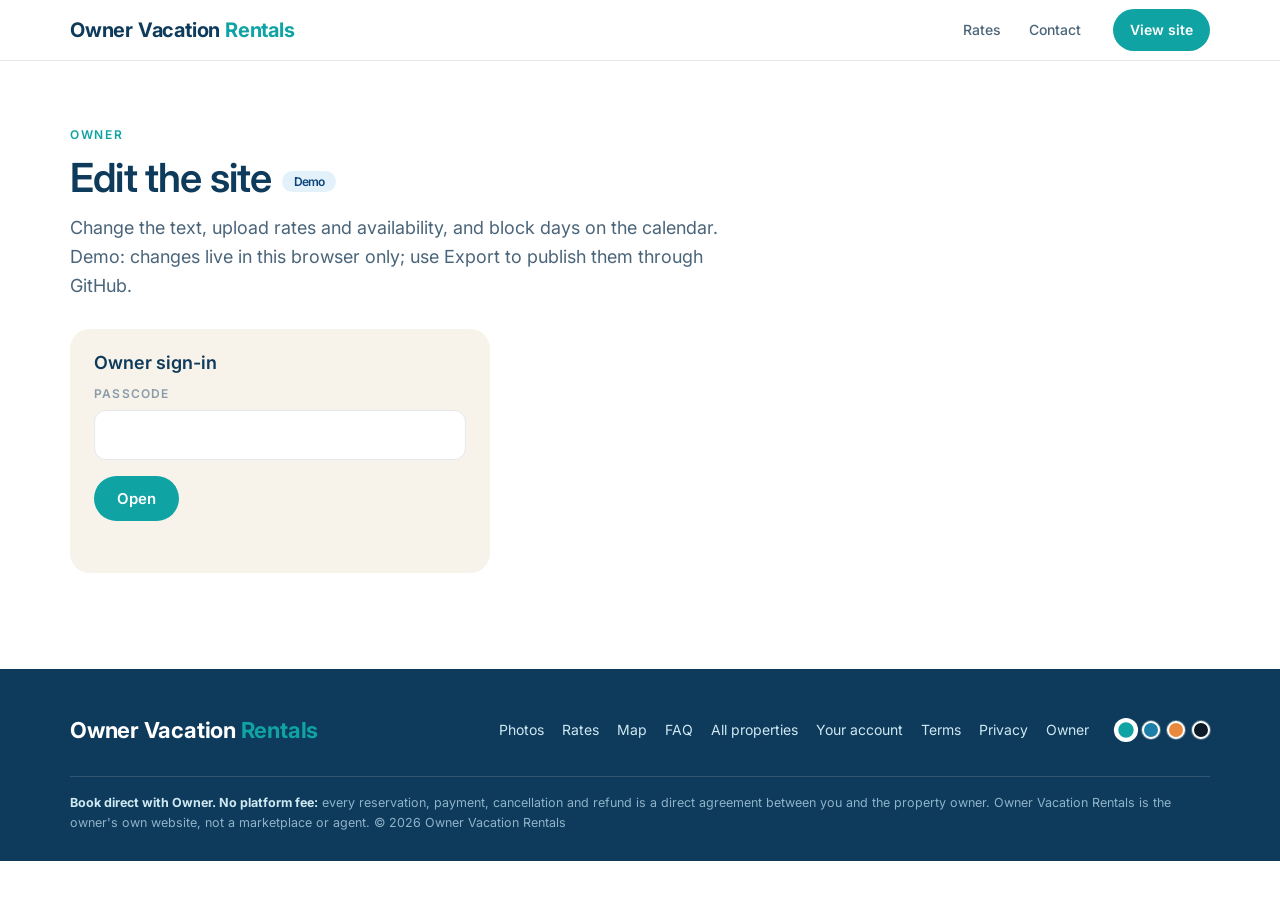
==== commit e19d056b: "Header menu: Rates, Contact (Photos dropped, gallery sits under the hero) Co-Authored-By: Claude Fab" ====
--- a/admin/index.html
+++ b/admin/index.html
@@ -6,7 +6,7 @@
 <meta name="robots" content="noindex, nofollow">
 <title>Owner tools · Owner Vacation Rentals</title>
 <link href="https://fonts.googleapis.com/css2?family=Inter:wght@400;500;600;700&display=swap" rel="stylesheet">
-<link rel="stylesheet" href="../css/site_style.css?v=53">
+<link rel="stylesheet" href="../css/site_style.css?v=55">
 <style>
   .admin_grid{display:grid;grid-template-columns:1fr 1fr;gap:20px}
   .admin_card{background:var(--sand);border-radius:var(--radius);padding:24px}
@@ -102,11 +102,11 @@
     <div class="footer_legal"><b data-t="site.footer.legal_lead"></b> <span data-t="site.footer.legal"></span> © <span id="footer_year"></span> <span data-t="site.footer.copyright"></span></div>
   </div>
 </footer>
-<script src="../data/site_text.js?v=53"></script>
-<script src="../data/properties.js?v=53"></script>
-<script src="../js/csv.js?v=53"></script>
-<script src="../js/site_store.js?v=53"></script>
-<script src="../js/site_app.js?v=53"></script>
+<script src="../data/site_text.js?v=55"></script>
+<script src="../data/properties.js?v=55"></script>
+<script src="../js/csv.js?v=55"></script>
+<script src="../js/site_store.js?v=55"></script>
+<script src="../js/site_app.js?v=55"></script>
 <script>
 (function () {
   var S = window.SDO_STORE, C = window.SDO_CSV, T = window.SDO_SITE.admin;
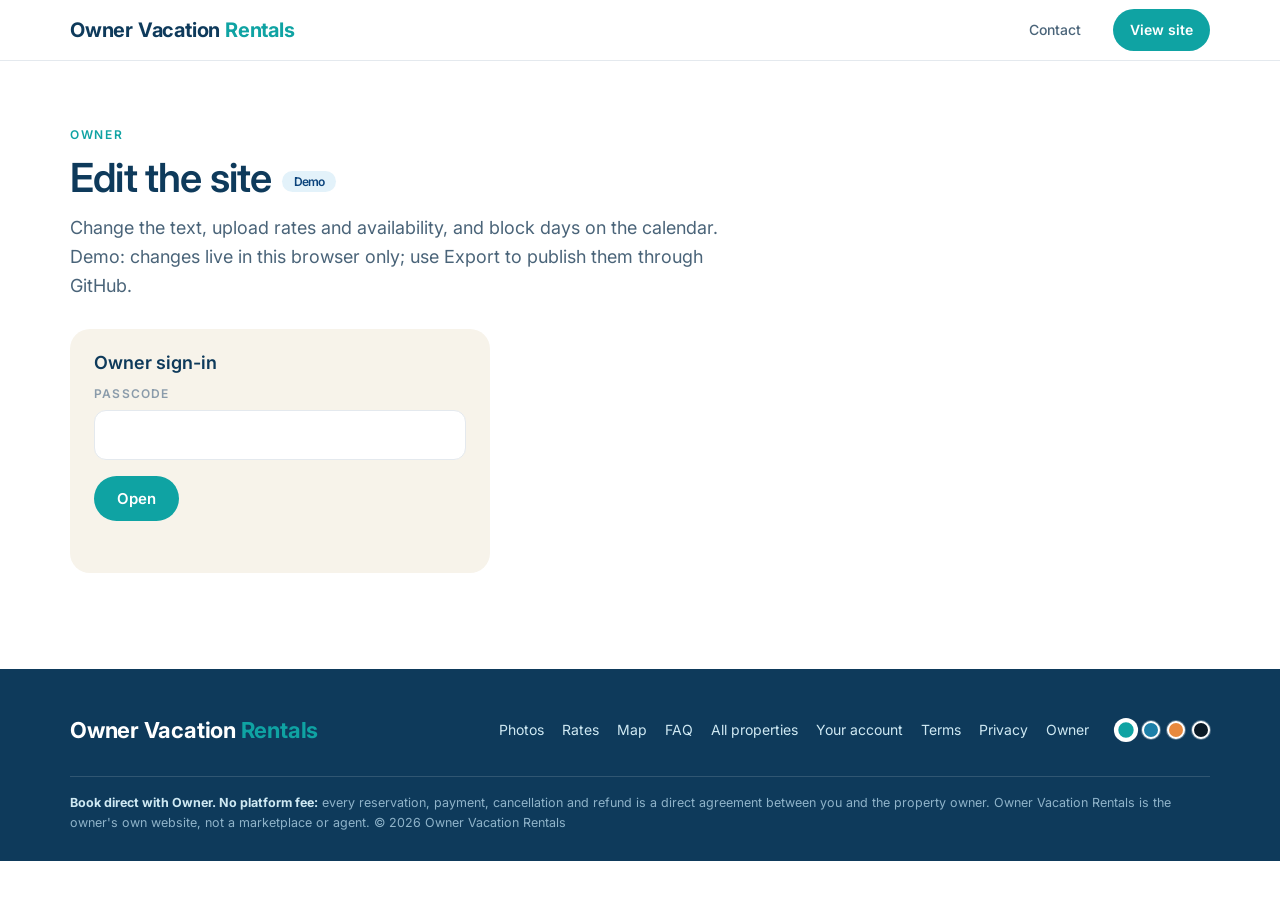
==== commit c09dc075: "Menu: Contact only; Destin copy: the sand starts at your door Co-Authored-By: Claude Fable 5.1 <nore" ====
--- a/admin/index.html
+++ b/admin/index.html
@@ -6,7 +6,7 @@
 <meta name="robots" content="noindex, nofollow">
 <title>Owner tools · Owner Vacation Rentals</title>
 <link href="https://fonts.googleapis.com/css2?family=Inter:wght@400;500;600;700&display=swap" rel="stylesheet">
-<link rel="stylesheet" href="../css/site_style.css?v=55">
+<link rel="stylesheet" href="../css/site_style.css?v=57">
 <style>
   .admin_grid{display:grid;grid-template-columns:1fr 1fr;gap:20px}
   .admin_card{background:var(--sand);border-radius:var(--radius);padding:24px}
@@ -102,11 +102,11 @@
     <div class="footer_legal"><b data-t="site.footer.legal_lead"></b> <span data-t="site.footer.legal"></span> © <span id="footer_year"></span> <span data-t="site.footer.copyright"></span></div>
   </div>
 </footer>
-<script src="../data/site_text.js?v=55"></script>
-<script src="../data/properties.js?v=55"></script>
-<script src="../js/csv.js?v=55"></script>
-<script src="../js/site_store.js?v=55"></script>
-<script src="../js/site_app.js?v=55"></script>
+<script src="../data/site_text.js?v=57"></script>
+<script src="../data/properties.js?v=57"></script>
+<script src="../js/csv.js?v=57"></script>
+<script src="../js/site_store.js?v=57"></script>
+<script src="../js/site_app.js?v=57"></script>
 <script>
 (function () {
   var S = window.SDO_STORE, C = window.SDO_CSV, T = window.SDO_SITE.admin;
--- a/css/site_style.css
+++ b/css/site_style.css
@@ -71,6 +71,7 @@
 .site_header .btn{padding:9px 16px;font-size:14px}
 .site_switches{display:flex;align-items:center;gap:10px;margin-left:auto}
 .site_switches:has(.site_nav){margin-left:0;flex:1}
+.site_switches:has(.site_nav)>.site_lang{margin-left:48px} /* desktop: logo, pill and language sit apart, as in the owner's sketch */
 .site_lang{display:inline-flex;border:1px solid var(--line);border-radius:var(--pill);overflow:hidden}
 .site_lang button,.site_lang a{text-decoration:none;font:inherit;font-size:12px;font-weight:700;letter-spacing:.04em;padding:6px 10px;border:0;background:transparent;color:var(--ink_2);cursor:pointer}
 .site_lang button.on,.site_lang a.on{background:var(--accent);color:var(--on_accent)}
@@ -354,6 +355,7 @@
   .site_header{backdrop-filter:none;background:var(--page)} /* blur would anchor the fixed bottom bar */
   .site_header .wrap{height:56px;justify-content:space-between;gap:8px}
   .site_switches{margin-left:auto;gap:6px}
+  .site_switches:has(.site_nav)>.site_lang{margin-left:0}
   .site_account{padding:6px;font-size:0;gap:0}
   .site_header .btn{white-space:nowrap;flex:none}
   .site_theme_head{display:none} /* phones: theme stays in the footer */
